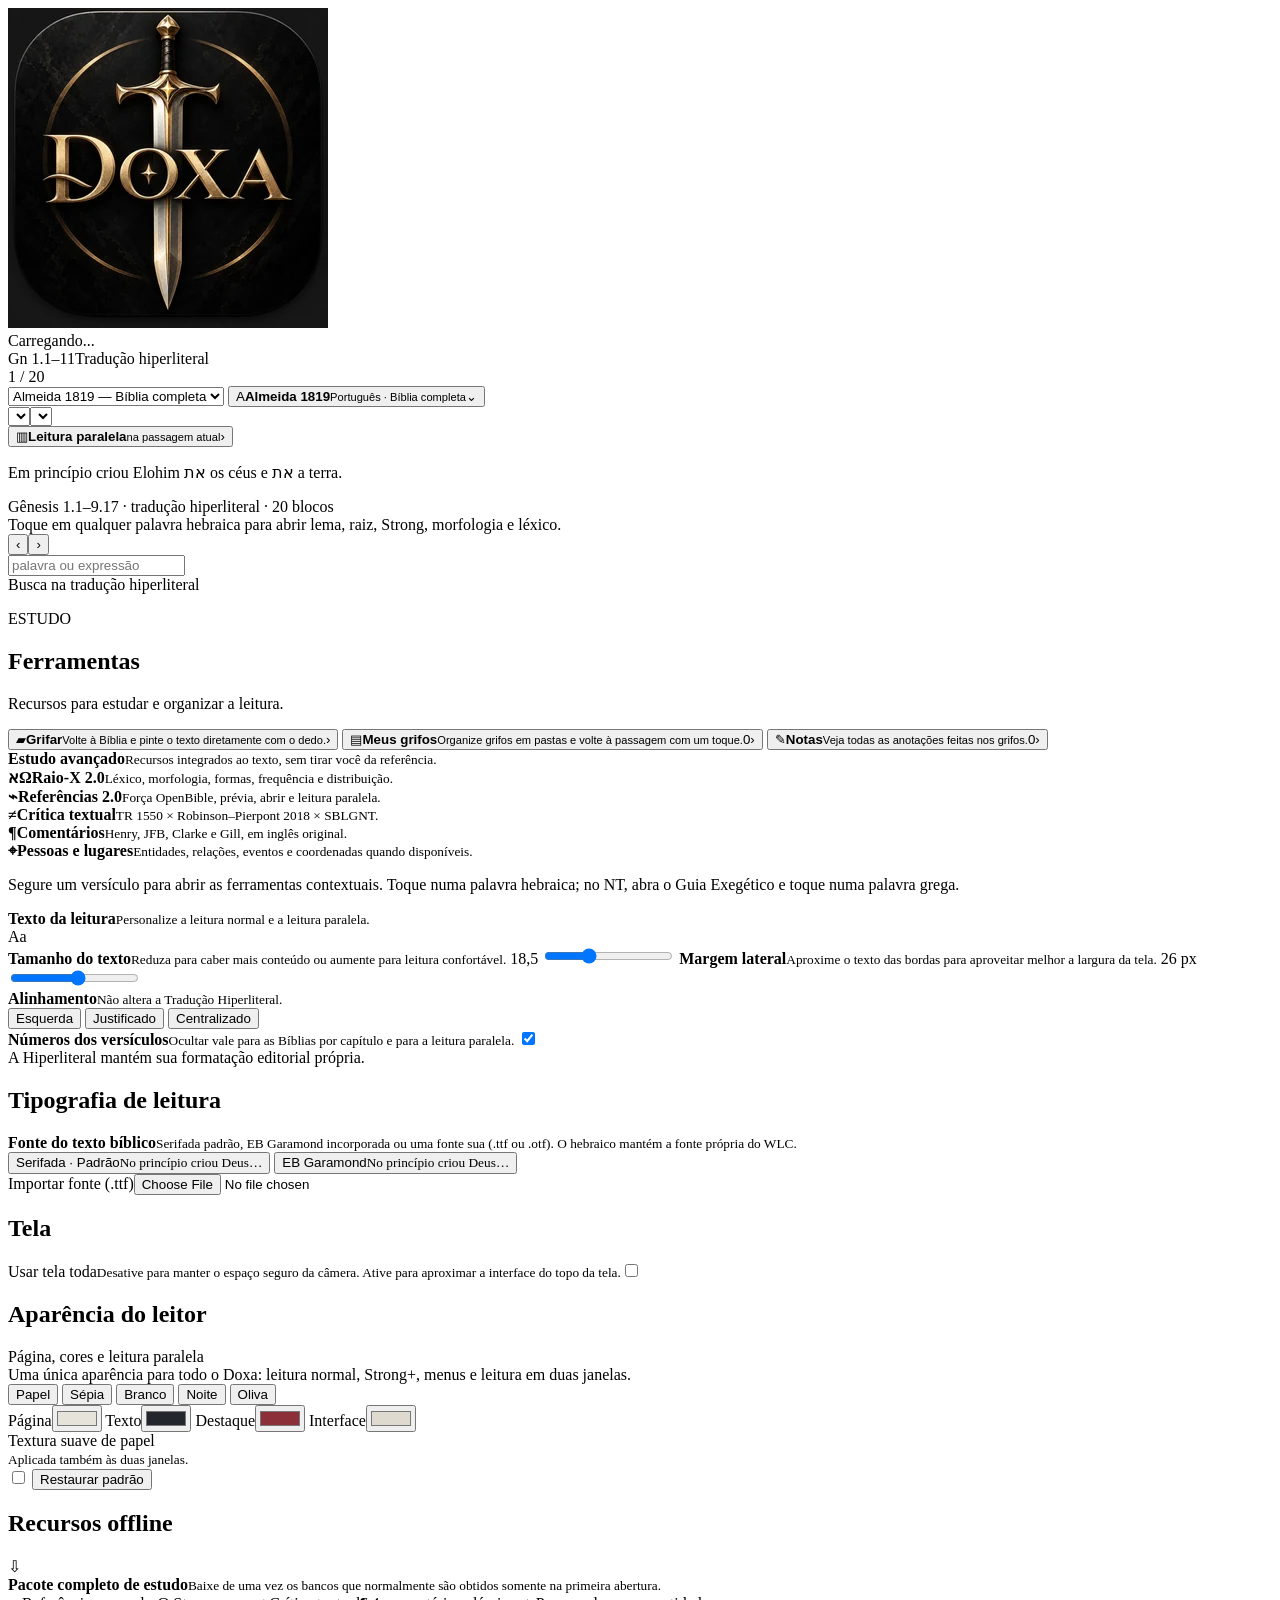
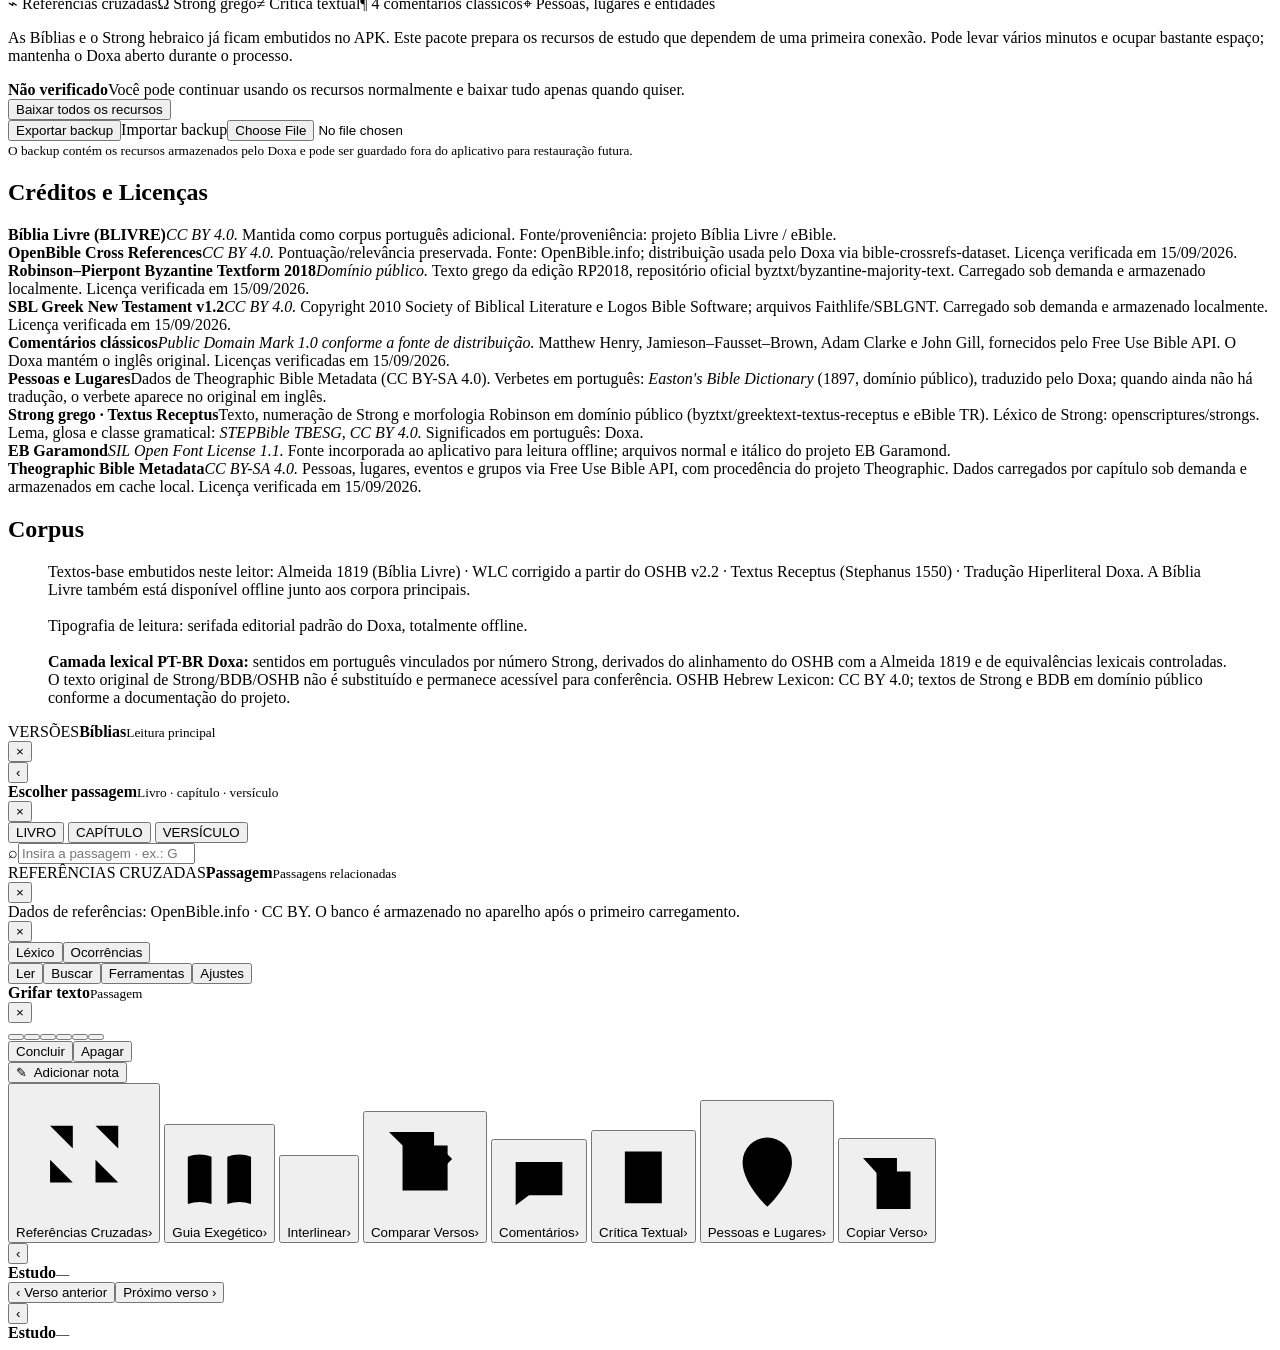
==== app/src/main/assets/index.html @ 8e129123 "Add files via upload" ====
<!DOCTYPE html>
<html lang="pt-BR">
<head>
<meta charset="utf-8">
<meta name="viewport" content="width=device-width, initial-scale=1, viewport-fit=cover">
<title>Doxa — leitor bíblico · V11</title>
<link rel="stylesheet" href="css/00.css">

<link rel="stylesheet" id="doxa-unified-ui" href="css/01.css">

<link rel="stylesheet" id="doxa-v5-navigation-ui" href="css/02.css">


<link rel="stylesheet" id="doxa-v6-flow-ui" href="css/03.css">


<link rel="stylesheet" id="doxa-v7-immersive-ui" href="css/04.css">


<link rel="stylesheet" id="doxa-v10-open-bibles-css" href="css/05.css">


<link rel="stylesheet" id="doxa-v11-corpus-ui" href="css/06.css">


<link rel="stylesheet" id="doxa-v12-picker-fix" href="css/07.css">


<link rel="stylesheet" id="doxa-v13-picker-stability" href="css/08.css">


<link rel="stylesheet" id="doxa-v14-strong-pt-css" href="css/09.css">


<link rel="stylesheet" id="doxa-v21-global-bible-switch-css" href="css/10.css">

<link rel="stylesheet" id="doxa-v22-swipe-hud-stability" href="css/11.css">

<link rel="stylesheet" id="doxa-v23-offline-css" href="css/12.css">

<link rel="stylesheet" id="doxa-v24-boot-splash-css" href="css/13.css">

<link rel="stylesheet" id="doxa-v26-interlinear-css" href="css/14.css">

<link rel="stylesheet" id="doxa-v30-shell-css" href="css/21.css">
<link rel="stylesheet" id="doxa-v31-tools-css" href="css/22.css">
<link rel="stylesheet" id="doxa-v31-home-css" href="css/23.css">
<link rel="stylesheet" id="doxa-v312-fixes-css" href="css/24.css">
<link rel="stylesheet" id="doxa-v33-parallel-css" href="css/25.css">
<link rel="stylesheet" id="doxa-v34-notes-css" href="css/26.css">
<link rel="stylesheet" id="doxa-v35-bread-css" href="css/27.css">
<link rel="stylesheet" id="doxa-v36-share-css" href="css/28.css">
<link rel="stylesheet" id="doxa-v38-guide-css" href="css/30.css">

</head>
<body>
<div id="doxaBootSplash" role="status" aria-live="polite" aria-label="Carregando Doxa">
  <div class="doxa-boot-inner">
    <img class="doxa-boot-icon" alt="Doxa" src="[data-uri]">
    <div class="doxa-boot-status"><span class="doxa-boot-spinner" aria-hidden="true"></span><span>Carregando...</span></div>
  </div>
</div>
<script id="doxa-v24-boot-early-js" src="js/00.js"></script>

<header><div class="headmain"><span class="ref" id="hdrRef">Gn 1.1–11</span><span class="version-label" id="hdrVersion">Tradução hiperliteral</span></div><span class="page" id="hdrPage">1 / 20</span></header>
<div class="progress" aria-hidden="true"><span id="progressFill"></span></div>
<main>
<section class="panel on" id="p-ler">
  <div class="modebar">
    <select id="versionSelect" aria-label="Versão bíblica"><option value="almeida">Almeida 1819 — Bíblia completa</option><option value="wlc">WLC — Hebraico · Strong+</option><option value="tr">Textus Receptus 1550 — Grego</option><option value="hyper">Tradução hiperliteral</option></select>
    <button class="version-trigger-main" id="versionTrigger" type="button" aria-label="Escolher versão bíblica"><span class="version-trigger-mark" id="versionTriggerMark">A</span><span class="version-trigger-copy"><strong id="versionTriggerTitle">Almeida 1819</strong><small id="versionTriggerSub">Português · Bíblia completa</small></span><span class="version-trigger-chevron" aria-hidden="true">⌄</span></button>
    <div class="navgrid hyper" id="navgrid"><select id="bookSelect" aria-label="Livro"></select><select id="chapterSelect" aria-label="Capítulo"></select></div>
  </div>
  <button class="parallel-float" id="parallelToggle" type="button" aria-pressed="false" aria-label="Abrir leitura paralela"><span class="parallel-float-icon">▥</span><span class="parallel-float-copy"><strong id="parallelToggleText">Leitura paralela</strong><small id="parallelFloatRef">na passagem atual</small></span><span class="parallel-float-arrow" aria-hidden="true">›</span></button>
  <div id="singleReader">
  <div class="opening" id="opening"><p>Em princípio criou Elohim <span class="et">את</span> os céus e <span class="et">את</span> a terra.</p><div class="sub" id="openingSub">Gênesis 1.1–9.17 · tradução hiperliteral · 20 blocos</div></div>
  <div class="text" id="textBody"></div>
  <div class="strong-hint" id="strongHint">Toque em qualquer palavra hebraica para abrir lema, raiz, Strong, morfologia e léxico.</div>
  <button id="copyPassage" type="button" hidden aria-hidden="true" tabindex="-1"></button>
  <div class="pager doxa-chapter-arrows" aria-label="Navegação entre capítulos"><button class="btn" id="prev" type="button" aria-label="Capítulo anterior" title="Capítulo anterior">‹</button><button class="btn" id="next" type="button" aria-label="Próximo capítulo" title="Próximo capítulo">›</button></div>
  </div>

  <div class="parallel-reader" id="parallelReader" hidden>
    <div class="parallel-appbar" role="toolbar" aria-label="Controles da leitura paralela">
      <button class="parallel-appbar-back" id="parallelExit" type="button" aria-label="Voltar à leitura normal" title="Voltar à leitura normal">‹</button>
      <div class="parallel-appbar-title"><strong>Leitura paralela</strong><small id="parallelAppStatus">Sincronizada</small></div>
      <button class="parallel-appbar-layout" id="parallelOrientation" type="button" aria-label="Alternar disposição vertical ou horizontal" title="Disposição">↕</button>
      <button class="parallel-appbar-sync" id="parallelGlobalSync" type="button" aria-label="Ligar ou desligar sincronização" title="Sincronização">↔</button>
    </div>
    <div class="parallel-toolbar parallel-hidden-controls" aria-hidden="true">
      <label><input type="checkbox" id="parallelSync" checked><span>Sincronizar</span></label>
      <span id="parallelStatus">Livro, capítulo e versículo acompanham juntos.</span>
      <button id="parallelSwap" type="button">Trocar</button>
    </div>
    <div class="parallel-grid" id="parallelGrid">
      <section class="parallel-pane" data-side="A">
        <div class="parallel-pane-head">
          <div class="parallel-version-row">
            <select id="pVersionA" aria-label="Versão bíblica do painel superior"></select>
            <button class="parallel-version-trigger" id="pVersionTriggerA" type="button" aria-label="Escolher versão bíblica do painel superior"><span class="parallel-version-mark" id="pVersionMarkA">A</span><span class="parallel-version-name" id="pVersionNameA">Almeida</span><span class="parallel-version-chevron" aria-hidden="true">⌄</span></button>
            <button class="picon parallel-close-clone" type="button" title="Sair da leitura paralela" aria-label="Sair da leitura paralela">×</button>
          </div>
          <div class="parallel-nav" id="pNavA">
            <select id="pBookA" aria-label="Livro do painel superior"></select>
            <select id="pChapterA" aria-label="Capítulo do painel superior"></select>
            <button class="parallel-passage-trigger" id="pPassageA" type="button" aria-label="Escolher livro, capítulo e versículo do painel superior"><span>Gênesis 1</span><span class="parallel-passage-chevron" aria-hidden="true">⌄</span></button>
          </div>
          <span class="parallel-ref" id="pRefA"></span>
          <div class="parallel-pane-actions">
            <button class="picon parallel-sync-clone" type="button" title="Ligar ou desligar sincronização" aria-label="Ligar ou desligar sincronização"></button>
            <button class="picon" id="pPrevA" type="button" title="Capítulo anterior" aria-label="Capítulo anterior">‹</button>
            <button class="picon" id="pNextA" type="button" title="Próximo capítulo" aria-label="Próximo capítulo">›</button>
            <button class="picon parallel-swap-clone" type="button" title="Trocar as duas Bíblias" aria-label="Trocar as duas Bíblias">⇅</button>
          </div>
        </div>
        <div class="parallel-text" id="pTextA" tabindex="0"></div>
      </section>
      <section class="parallel-pane" data-side="B">
        <div class="parallel-pane-head">
          <div class="parallel-version-row">
            <select id="pVersionB" aria-label="Versão bíblica do painel inferior"></select>
            <button class="parallel-version-trigger" id="pVersionTriggerB" type="button" aria-label="Escolher versão bíblica do painel inferior"><span class="parallel-version-mark" id="pVersionMarkB">A</span><span class="parallel-version-name" id="pVersionNameB">Almeida</span><span class="parallel-version-chevron" aria-hidden="true">⌄</span></button>
            <button class="picon parallel-close-clone" type="button" title="Sair da leitura paralela" aria-label="Sair da leitura paralela">×</button>
          </div>
          <div class="parallel-nav" id="pNavB">
            <select id="pBookB" aria-label="Livro do painel inferior"></select>
            <select id="pChapterB" aria-label="Capítulo do painel inferior"></select>
            <button class="parallel-passage-trigger" id="pPassageB" type="button" aria-label="Escolher livro, capítulo e versículo do painel inferior"><span>Gênesis 1</span><span class="parallel-passage-chevron" aria-hidden="true">⌄</span></button>
          </div>
          <span class="parallel-ref" id="pRefB"></span>
          <div class="parallel-pane-actions">
            <button class="picon parallel-sync-clone" type="button" title="Ligar ou desligar sincronização" aria-label="Ligar ou desligar sincronização"></button>
            <button class="picon" id="pPrevB" type="button" title="Capítulo anterior" aria-label="Capítulo anterior">‹</button>
            <button class="picon" id="pNextB" type="button" title="Próximo capítulo" aria-label="Próximo capítulo">›</button>
            <button class="picon parallel-swap-clone" type="button" title="Trocar as duas Bíblias" aria-label="Trocar as duas Bíblias">⇅</button>
          </div>
        </div>
        <div class="parallel-text" id="pTextB" tabindex="0"></div>
      </section>
    </div>
  </div>
</section>
<section class="panel" id="p-buscar">
  <div class="field"><input id="q" type="search" placeholder="palavra ou expressão" autocomplete="off" enterkeyhint="search"></div>
  <div class="search-options"><span id="searchScopeLabel">Busca na tradução hiperliteral</span></div>
  <div class="chips" id="chips"></div><div class="count" id="count"></div><ul class="hitlist" id="hits"></ul><button class="btn search-more" id="searchLoadMore" type="button" hidden>Carregar mais 100</button>
</section>
<section class="panel" id="p-marcar">
  <div class="tools-head"><span class="tools-kicker">ESTUDO</span><h2>Ferramentas</h2><p>Recursos para estudar e organizar a leitura.</p></div>
  <button class="tool-card tool-highlight-start" id="toolsHighlightStart" type="button"><span class="tool-card-icon">▰</span><span class="tool-card-copy"><strong>Grifar</strong><small>Volte à Bíblia e pinte o texto diretamente com o dedo.</small></span><span class="tool-card-arrow">›</span></button>
  <button class="tool-card" id="toolsHighlightsBtn" type="button"><span class="tool-card-icon">▤</span><span class="tool-card-copy"><strong>Meus grifos</strong><small>Organize grifos em pastas e volte à passagem com um toque.</small></span><span class="tool-card-count" id="toolsHighlightsCount">0</span><span class="tool-card-arrow">›</span></button>
  <button class="tool-card" id="toolsNotesBtn" type="button"><span class="tool-card-icon">✎</span><span class="tool-card-copy"><strong>Notas</strong><small>Veja todas as anotações feitas nos grifos.</small></span><span class="tool-card-count" id="toolsNotesCount">0</span><span class="tool-card-arrow">›</span></button>
  <div class="tools-highlights" id="toolsHighlightsView" hidden><div class="tools-library-head"><button id="toolsHighlightsBack" type="button">‹</button><div><strong>Meus grifos</strong><small>Pastas e passagens marcadas</small></div><button class="tools-library-add" id="toolsNewFolder" type="button">＋</button></div><div class="tools-folder-tabs" id="toolsFolderTabs"></div><div class="tools-library-actions"><button id="toolsDeleteFolder" type="button" hidden>Excluir pasta</button></div><div class="tools-highlight-list" id="toolsHighlightList"></div></div>
  <div class="tools-notes" id="toolsNotesView" hidden><div class="tools-notes-head"><button id="toolsNotesBack" type="button">‹</button><div><strong>Notas</strong><small>Suas anotações no texto bíblico</small></div></div><ul class="notes-list" id="toolsNotesList"></ul></div>
  <div class="v20-tools-pack"><div class="v20-tools-title"><strong>Estudo avançado</strong><small>Recursos integrados ao texto, sem tirar você da referência.</small></div><div class="v20-tools-grid"><div><b>אΩ</b><strong>Raio-X 2.0</strong><small>Léxico, morfologia, formas, frequência e distribuição.</small></div><div><b>⌁</b><strong>Referências 2.0</strong><small>Força OpenBible, prévia, abrir e leitura paralela.</small></div><div><b>≠</b><strong>Crítica textual</strong><small>TR 1550 × Robinson–Pierpont 2018 × SBLGNT.</small></div><div><b>¶</b><strong>Comentários</strong><small>Henry, JFB, Clarke e Gill, em inglês original.</small></div><div><b>⌖</b><strong>Pessoas e lugares</strong><small>Entidades, relações, eventos e coordenadas quando disponíveis.</small></div></div><p>Segure um versículo para abrir as ferramentas contextuais. Toque numa palavra hebraica; no NT, abra o Guia Exegético e toque numa palavra grega.</p></div>
  <div hidden aria-hidden="true"><div id="noteRef"></div><div id="tags"></div><textarea id="note"></textarea><div id="saved"></div><ul id="marked"></ul></div>
</section>
<section class="panel" id="p-ajustes">
  <span id="rowSup" hidden></span><span id="rowRub" hidden></span><input type="checkbox" id="swSup" hidden checked><input type="checkbox" id="swRub" hidden checked>
  <div class="reader-text-settings" id="readerTextSettings">
    <div class="reader-text-settings-head">
      <div><strong>Texto da leitura</strong><small>Personalize a leitura normal e a leitura paralela.</small></div>
      <span class="reader-text-settings-mark">Aa</span>
    </div>

    <label class="reader-range-row">
      <span><strong>Tamanho do texto</strong><small>Reduza para caber mais conteúdo ou aumente para leitura confortável.</small></span>
      <output id="swSizeValue">18,5</output>
      <input type="range" id="swSize" min="14" max="28" step="0.5" value="18.5">
    </label>

    <label class="reader-range-row">
      <span><strong>Margem lateral</strong><small>Aproxime o texto das bordas para aproveitar melhor a largura da tela.</small></span>
      <output id="swTextMarginValue">26 px</output>
      <input type="range" id="swTextMargin" min="8" max="42" step="2" value="26">
    </label>

    <div class="reader-align-setting">
      <span class="reader-setting-copy"><strong>Alinhamento</strong><small>Não altera a Tradução Hiperliteral.</small></span>
      <div class="reader-align-choices" id="readerAlignChoices">
        <button type="button" data-reader-align="left">Esquerda</button>
        <button type="button" data-reader-align="justify" class="on">Justificado</button>
        <button type="button" data-reader-align="center">Centralizado</button>
      </div>
    </div>

    <label class="reader-toggle-row">
      <span><strong>Números dos versículos</strong><small>Ocultar vale para as Bíblias por capítulo e para a leitura paralela.</small></span>
      <input type="checkbox" id="swVerseNumbers" checked>
    </label>
    <div class="reader-text-hint" id="readerTextHint">A Hiperliteral mantém sua formatação editorial própria.</div>
  </div>

  <h2>Tipografia de leitura</h2>
  <div class="font-style-card" id="doxaFontCard">
    <div class="font-style-copy"><strong>Fonte do texto bíblico</strong><small>Serifada padrão, EB Garamond incorporada ou uma fonte sua (.ttf ou .otf). O hebraico mantém a fonte própria do WLC.</small></div>
    <div class="font-style-grid" id="readerFontChoices">
      <button type="button" class="font-style-option doxa-font-option" data-doxa-font="editorial"><span class="font-style-name">Serifada · Padrão</span><span class="font-style-preview" style="font-family:Georgia,'Times New Roman',serif">No princípio criou Deus…</span></button>
      <button type="button" class="font-style-option doxa-font-option" data-doxa-font="garamond"><span class="font-style-name">EB Garamond</span><span class="font-style-preview" style="font-family:'EB Garamond',Georgia,serif">No princípio criou Deus…</span></button>
      <button type="button" class="font-style-option doxa-font-option" data-doxa-font="custom" id="doxaFontCustomOption" hidden><span class="font-style-name" id="doxaFontCustomName">Minha fonte</span><span class="font-style-preview" style="font-family:'Doxa Custom',Georgia,serif">No princípio criou Deus…</span></button>
    </div>
    <div class="doxa-font-actions">
      <label class="btn filebtn">Importar fonte (.ttf)<input id="doxaFontImport" type="file" accept=".ttf,.otf,font/ttf,font/otf"></label>
      <button type="button" class="btn" id="doxaFontRemove" hidden>Remover fonte importada</button>
    </div>
    <div class="doxa-font-status" id="doxaFontStatus" aria-live="polite"></div>
  </div>

  <h2>Tela</h2>
  <label class="switchrow doxa-screen-mode-row"><span>Usar tela toda<small>Desative para manter o espaço seguro da câmera. Ative para aproximar a interface do topo da tela.</small></span><input type="checkbox" id="swFullScreenContent"></label>

  <h2>Aparência do leitor</h2>
  <div class="appearance-card" id="normalAppearanceCard">
    <div class="appearance-title">Página, cores e leitura paralela</div>
    <div class="appearance-sub">Uma única aparência para todo o Doxa: leitura normal, Strong+, menus e leitura em duas janelas.</div>
    <div class="theme-presets">
      <button class="theme-preset" type="button" data-theme-target="normal" data-theme-preset="paper">Papel</button>
      <button class="theme-preset" type="button" data-theme-target="normal" data-theme-preset="sepia">Sépia</button>
      <button class="theme-preset" type="button" data-theme-target="normal" data-theme-preset="white">Branco</button>
      <button class="theme-preset" type="button" data-theme-target="normal" data-theme-preset="night">Noite</button>
      <button class="theme-preset" type="button" data-theme-target="normal" data-theme-preset="olive">Oliva</button>
    </div>
    <div class="color-grid">
      <label class="color-control"><span>Página</span><input type="color" id="normalPageColor" value="#E6E3DA"></label>
      <label class="color-control"><span>Texto</span><input type="color" id="normalTextColor" value="#23262C"></label>
      <label class="color-control"><span>Destaque</span><input type="color" id="normalAccentColor" value="#8C2F39"></label>
      <label class="color-control"><span>Interface</span><input type="color" id="normalChromeColor" value="#DEDAD0"></label>
    </div>
    <label class="appearance-toggle"><span>Textura suave de papel <small style="display:block;color:var(--ink-faint);margin-top:2px">Aplicada também às duas janelas.</small></span><input type="checkbox" id="normalTexture"></label>
    <button class="btn appearance-reset" id="normalAppearanceReset" type="button">Restaurar padrão</button>
  </div>

  <div hidden aria-hidden="true"><button id="exportMarks" type="button"></button><input id="importMarks" type="file"><button id="clearMarks" type="button"></button><div id="storageNote"></div></div>

  <h2>Recursos offline</h2>
  <div class="offline-pack-card" id="offlinePackCard">
    <div class="offline-pack-head"><span class="offline-pack-icon">⇩</span><div><strong>Pacote completo de estudo</strong><small>Baixe de uma vez os bancos que normalmente são obtidos somente na primeira abertura.</small></div></div>
    <div class="offline-pack-list"><span>⌁ Referências cruzadas</span><span>Ω Strong grego</span><span>≠ Crítica textual</span><span>¶ 4 comentários clássicos</span><span>⌖ Pessoas, lugares e entidades</span></div>
    <p class="offline-pack-note">As Bíblias e o Strong hebraico já ficam embutidos no APK. Este pacote prepara os recursos de estudo que dependem de uma primeira conexão. Pode levar vários minutos e ocupar bastante espaço; mantenha o Doxa aberto durante o processo.</p>
    <div class="offline-progress" id="offlineProgress"><i id="offlineProgressBar"></i></div>
    <div class="offline-status" id="offlineStatus"><strong>Não verificado</strong><span>Você pode continuar usando os recursos normalmente e baixar tudo apenas quando quiser.</span></div>
    <div class="offline-storage" id="offlineStorage"></div>
    <div class="offline-actions"><button class="btn offline-primary" id="offlineDownloadAll" type="button">Baixar todos os recursos</button><button class="btn" id="offlineCancel" type="button" hidden>Cancelar</button></div>
    <div class="offline-backup-actions"><button class="btn" id="offlineExport" type="button">Exportar backup</button><label class="btn filebtn">Importar backup<input id="offlineImport" type="file" accept=".gz,.ndjson,.json,application/gzip,application/json"></label></div>
    <small class="offline-backup-help">O backup contém os recursos armazenados pelo Doxa e pode ser guardado fora do aplicativo para restauração futura.</small>
  </div>

  <h2>Créditos e Licenças</h2>
  <div class="license-list" id="openBibleCredits">
    <div class="license-item"><strong>Bíblia Livre (BLIVRE)</strong><span><em>CC BY 4.0.</em> Mantida como corpus português adicional. Fonte/proveniência: projeto Bíblia Livre / eBible.</span></div>
    <div class="license-item"><strong>OpenBible Cross References</strong><span><em>CC BY 4.0.</em> Pontuação/relevância preservada. Fonte: OpenBible.info; distribuição usada pelo Doxa via bible-crossrefs-dataset. Licença verificada em 15/09/2026.</span></div>
    <div class="license-item"><strong>Robinson–Pierpont Byzantine Textform 2018</strong><span><em>Domínio público.</em> Texto grego da edição RP2018, repositório oficial byztxt/byzantine-majority-text. Carregado sob demanda e armazenado localmente. Licença verificada em 15/09/2026.</span></div>
    <div class="license-item"><strong>SBL Greek New Testament v1.2</strong><span><em>CC BY 4.0.</em> Copyright 2010 Society of Biblical Literature e Logos Bible Software; arquivos Faithlife/SBLGNT. Carregado sob demanda e armazenado localmente. Licença verificada em 15/09/2026.</span></div>
    <div class="license-item"><strong>Comentários clássicos</strong><span><em>Public Domain Mark 1.0 conforme a fonte de distribuição.</em> Matthew Henry, Jamieson–Fausset–Brown, Adam Clarke e John Gill, fornecidos pelo Free Use Bible API. O Doxa mantém o inglês original. Licenças verificadas em 15/09/2026.</span></div>
    <div class="license-item"><strong>Pessoas e Lugares</strong><span>Dados de Theographic Bible Metadata (CC BY-SA 4.0). Verbetes em português: <em>Easton's Bible Dictionary</em> (1897, domínio público), traduzido pelo Doxa; quando ainda não há tradução, o verbete aparece no original em inglês.</span></div>
    <div class="license-item"><strong>Strong grego · Textus Receptus</strong><span>Texto, numeração de Strong e morfologia Robinson em domínio público (byztxt/greektext-textus-receptus e eBible TR). Léxico de Strong: openscriptures/strongs. Lema, glosa e classe gramatical: <em>STEPBible TBESG, CC BY 4.0.</em> Significados em português: Doxa.</span></div>
    <div class="license-item"><strong>EB Garamond</strong><span><em>SIL Open Font License 1.1.</em> Fonte incorporada ao aplicativo para leitura offline; arquivos normal e itálico do projeto EB Garamond.</span></div>
    <div class="license-item"><strong>Theographic Bible Metadata</strong><span><em>CC BY-SA 4.0.</em> Pessoas, lugares, eventos e grupos via Free Use Bible API, com procedência do projeto Theographic. Dados carregados por capítulo sob demanda e armazenados em cache local. Licença verificada em 15/09/2026.</span></div>
  </div>
  <h2>Corpus</h2><blockquote class="corpus-quote"><div class="empty" id="stats"></div><div class="sourcecard">Textos-base embutidos neste leitor: Almeida 1819 (Bíblia Livre) · WLC corrigido a partir do OSHB v2.2 · Textus Receptus (Stephanus 1550) · Tradução Hiperliteral Doxa. A Bíblia Livre também está disponível offline junto aos corpora principais.<br><br>Tipografia de leitura: serifada editorial padrão do Doxa, totalmente offline.<br><br><b>Camada lexical PT-BR Doxa:</b> sentidos em português vinculados por número Strong, derivados do alinhamento do OSHB com a Almeida 1819 e de equivalências lexicais controladas. O texto original de Strong/BDB/OSHB não é substituído e permanece acessível para conferência. OSHB Hebrew Lexicon: CC BY 4.0; textos de Strong e BDB em domínio público conforme a documentação do projeto.</div></blockquote>
</section>
</main>


<div class="version-picker-backdrop" id="versionPickerBackdrop"></div>
<aside class="version-picker" id="versionPicker" aria-hidden="true" aria-label="Escolher versão bíblica">
  <div class="version-picker-grab"></div>
  <div class="version-picker-head"><div><span>VERSÕES</span><strong>Bíblias</strong><small id="versionPickerContext">Leitura principal</small></div><button id="versionPickerClose" type="button" aria-label="Fechar">×</button></div>
  <div class="version-picker-list" id="versionPickerList"></div>
</aside>

<div class="premium-picker-backdrop" id="premiumPickerBackdrop"></div>
<aside class="premium-picker passage-picker-v4" id="premiumPicker" aria-hidden="true" aria-label="Escolher passagem">
  <div class="picker-grab"></div>
  <div class="picker-v4-top">
    <button class="picker-back" id="pickerBack" type="button" aria-label="Voltar">‹</button>
    <div class="picker-v4-heading"><strong id="pickerTitle">Escolher passagem</strong><small id="pickerSubtitle">Livro · capítulo · versículo</small></div>
    <button class="picker-close" id="pickerClose" type="button" aria-label="Fechar">×</button>
  </div>
  <div class="picker-v4-tabs" role="tablist" aria-label="Etapa da seleção">
    <button type="button" data-picker-stage="book" class="on">LIVRO</button>
    <button type="button" data-picker-stage="chapter">CAPÍTULO</button>
    <button type="button" data-picker-stage="verse">VERSÍCULO</button>
  </div>
  <div class="picker-v4-search"><span class="picker-search-icon" aria-hidden="true">⌕</span><input id="pickerSearch" type="search" autocomplete="off" spellcheck="false" placeholder="Insira a passagem · ex.: Gn 1:1"></div>
  <div class="picker-body" id="pickerBody"></div>
  <div class="picker-v4-action" id="pickerAction" hidden>
    <button id="pickerGo" type="button">
      <span id="pickerGoLabel">Ir para a passagem</span>
      <span class="picker-go-arrow">→</span>
    </button>
  </div>
</aside>

<div class="xref-backdrop" id="xrefBackdrop"></div>
<aside class="xref-sheet" id="xrefSheet" aria-hidden="true" aria-label="Referências cruzadas">
  <div class="xref-grab"></div>
  <div class="xref-head">
    <div><span class="xref-kicker">REFERÊNCIAS CRUZADAS</span><strong id="xrefTitle">Passagem</strong><small id="xrefSubtitle">Passagens relacionadas</small></div>
    <button class="xref-close" id="xrefClose" type="button" aria-label="Fechar">×</button>
  </div>
  <div class="xref-body" id="xrefBody"></div>
  <div class="xref-credit">Dados de referências: OpenBible.info · CC BY. O banco é armazenado no aparelho após o primeiro carregamento.</div>
</aside>

<div class="strong-backdrop" id="strongBackdrop"></div>
<aside class="strong-sheet" id="strongSheet" aria-hidden="true" aria-label="Strong e análise lexical">
  <div class="strong-grab"></div>
  <div class="strong-head"><div class="strong-wordbox"><div class="strong-form" id="strongForm"></div><div class="strong-xlit" id="strongXlit"></div></div><button class="strong-close" id="strongClose" type="button" aria-label="Fechar">×</button></div>
  <div class="strong-tabs"><button class="strong-tab on" data-stab="lex" type="button">Léxico</button><button class="strong-tab" data-stab="occ" type="button">Ocorrências</button></div>
  <div class="strong-scroll">
    <section class="strong-pane on" id="strongLex"></section>
    <section class="strong-pane" id="strongOcc"></section>
  </div>
</aside>

<nav class="bar" role="tablist"><button class="tab" role="tab" aria-selected="true" data-p="ler">Ler</button><button class="tab" role="tab" aria-selected="false" data-p="buscar">Buscar</button><button class="tab" role="tab" aria-selected="false" data-p="marcar">Ferramentas</button><button class="tab" role="tab" aria-selected="false" data-p="ajustes">Ajustes</button></nav>
<script src="data/strong-pt.js"></script>
<script id="doxa-v14-strong-pt-layer" src="js/01.js"></script>
<script src="data/hyper_blocks.js"></script>
<script src="data/almeida.js"></script>
<script src="data/wlc.js"></script>
<script src="data/tr.js"></script>
<script src="data/oshb_strong.js"></script>
<script src="js/02.js"></script>

<script src="js/03.js"></script>


<script id="doxa-v6-flow-behavior" src="js/04.js"></script>


<script id="doxa-v7-immersive-behavior" src="js/05.js"></script>


<link rel="stylesheet" id="doxa-v9-tools-highlights" href="css/15.css">

<div class="hl-backdrop" id="hlBackdrop"></div>
<aside class="hl-sheet" id="hlSheet" aria-hidden="true" aria-label="Grifo">
  <div class="hl-grab"></div>
  <div class="hl-sheet-head"><div><strong>Grifar texto</strong><small id="hlSheetRef">Passagem</small></div><button class="hl-sheet-close" id="hlSheetClose" type="button" aria-label="Fechar">×</button></div>
  <div class="hl-colors" id="hlColors"><button class="hl-color" data-color="yellow" aria-label="Amarelo"></button><button class="hl-color" data-color="blue" aria-label="Azul"></button><button class="hl-color" data-color="red" aria-label="Vermelho"></button><button class="hl-color" data-color="purple" aria-label="Roxo"></button><button class="hl-color" data-color="green" aria-label="Verde"></button><button class="hl-color" data-color="black" aria-label="Preto"></button></div>
  <div class="hl-primary-actions"><button class="hl-complete" id="hlComplete" type="button">Concluir</button><button class="hl-delete" id="hlRemove" type="button">Apagar</button></div>
  <div class="hl-actions"><button class="hl-note-btn" id="hlNoteBtn" type="button">✎ &nbsp;Adicionar nota</button></div>
  <div class="hl-note-editor" id="hlNoteEditor" hidden><textarea id="hlNoteText" placeholder="Escreva sua anotação…"></textarea><button class="hl-note-save" id="hlNoteSave" type="button">Salvar nota</button></div>
</aside>
<div class="hl-mode-bar" id="hlModeBar" hidden><span class="hl-mode-icon">▰</span><span><strong>Modo Grifar</strong><small>Passe o dedo sobre o texto</small></span><button id="hlModeExit" type="button">Concluir</button></div>

<script id="doxa-v9-highlights-tools" src="js/06.js"></script>


<script id="doxa-v91-parallel-button-fix" src="js/07.js"></script>


<script id="doxa-v101-version-picker-hud-fix" src="js/08.js"></script>

<link rel="stylesheet" id="doxa-v12-study-css" href="css/16.css">
<div class="verse-actions" id="verseActions" aria-hidden="true">
  <button type="button" data-va="xref"><span class="va-icon"><svg viewBox="0 0 24 24"><path d="M6 7h4v4"/><path d="M18 17h-4v-4"/><path d="M10 11 6 7"/><path d="M14 13l4 4"/><path d="M14 7h4v4"/><path d="M10 17H6v-4"/><path d="M14 11l4-4"/><path d="M10 13l-4 4"/></svg></span><span class="va-label">Referências Cruzadas</span><span class="va-chevron">›</span></button>
  <button type="button" data-va="exegete"><span class="va-icon"><svg viewBox="0 0 24 24"><path d="M4 7.5c2-.7 3.9-.7 6 0v12c-2.1-.7-4-.7-6 0z"/><path d="M20 7.5c-2-.7-3.9-.7-6 0v12c2.1-.7 4-.7 6 0z"/><path d="M10 8.5h4"/><path d="M12 6v5"/></svg></span><span class="va-label">Guia Exegético</span><span class="va-chevron">›</span></button>
  <button type="button" data-va="interlinear"><span class="va-icon"><svg viewBox="0 0 24 24"><path d="M5 6.5h14"/><path d="M5 12h14"/><path d="M5 17.5h14"/><path d="M8 9.2h8"/><path d="M8 14.8h8"/></svg></span><span class="va-label">Interlinear</span><span class="va-chevron">›</span></button>
  <button type="button" data-va="compare"><span class="va-icon"><svg viewBox="0 0 24 24"><path d="M7 7h10v10H7z"/><path d="M4 4h10v10"/><path d="M14 10h4"/><path d="M16 8l2 2-2 2"/></svg></span><span class="va-label">Comparar Versos</span><span class="va-chevron">›</span></button>
  <button type="button" data-va="comments"><span class="va-icon"><svg viewBox="0 0 24 24"><path d="M5 6h14v10H9l-4 3z"/><path d="M8 10h8"/><path d="M8 13h5"/></svg></span><span class="va-label">Comentários</span><span class="va-chevron">›</span></button>
  <button type="button" data-va="crit"><span class="va-icon"><svg viewBox="0 0 24 24"><path d="M7 5h10v14H7z"/><path d="M9.5 9h5"/><path d="M9.5 12h5"/><path d="M9.5 15h3"/><path d="M16.5 15l2 2"/><path d="M18.5 15l-2 2"/></svg></span><span class="va-label">Crítica Textual</span><span class="va-chevron">›</span></button>
  <button type="button" data-va="entities"><span class="va-icon"><svg viewBox="0 0 24 24"><path d="M12 21s-5-4.6-5-9a5 5 0 1 1 10 0c0 4.4-5 9-5 9z"/><circle cx="12" cy="11" r="1.8"/></svg></span><span class="va-label">Pessoas e Lugares</span><span class="va-chevron">›</span></button>
  <button type="button" data-va="copy"><span class="va-icon"><svg viewBox="0 0 24 24"><path d="M9 9h10v11H9z"/><path d="M5 5h10v11"/></svg></span><span class="va-label">Copiar Verso</span><span class="va-chevron">›</span></button>
</div>
<section class="study-screen" id="studyScreen" aria-hidden="true"><div class="study-head"><button id="studyBack" type="button" aria-label="Voltar">‹</button><div class="study-head-copy"><strong id="studyTitle">Estudo</strong><small id="studyRef">—</small></div><span></span></div><div class="study-scroll" id="studyBody"></div><div class="study-bottom" id="studyBottom"><button id="studyPrev" type="button">‹ Verso anterior</button><button id="studyNext" type="button">Próximo verso ›</button></div></section>
<script id="doxa-v12-study-js" src="js/09.js"></script>


<script id="doxa-v13-corpus-cleanup" src="js/10.js"></script>


<link rel="stylesheet" id="doxa-v15-pager-fix-css" href="css/17.css">
<script id="doxa-v15-pager-fix-js" src="js/11.js"></script>



<!-- Doxa V17 · 10 Bíblias locais fornecidas pelo usuário -->
<link rel="stylesheet" id="doxa-v17-bibles-css" href="css/18.css">
<script id="doxa-v17-local-bibles" src="js/12.js"></script>
<link rel="stylesheet" id="doxa-v18-hyper-continuous-css" href="css/19.css">
<script id="doxa-v18-hyper-continuous-js" src="js/13.js"></script>


<link rel="stylesheet" id="doxa-v20-advanced-css" href="css/20.css">
<section class="v20-adv" id="v20Advanced" aria-hidden="true">
  <div class="v20-adv-head"><button id="v20AdvBack" type="button" aria-label="Voltar">‹</button><div class="v20-adv-title"><strong id="v20AdvTitle">Estudo</strong><small id="v20AdvRef">—</small></div><span></span></div>
  <div class="v20-adv-scroll" id="v20AdvBody"></div>
</section>
<script id="doxa-v20-advanced-js" src="js/14.js"></script>


<script id="doxa-v21-global-bible-switch-js" src="js/15.js"></script>

<script id="doxa-v23-offline-js" src="js/16.js"></script>


<script id="doxa-v24-boot-finish-js" src="js/17.js"></script>


<!-- 18 shell, 20 ferramentas, 21 Home e 22 fontes: carregados em ordem pelo js/00.js (19, textura antiga, aposentado) -->

<!-- Doxa V29 · Interlinear morfológico de Gênesis 1–50 + Êxodo 1–40 -->
</body></html>
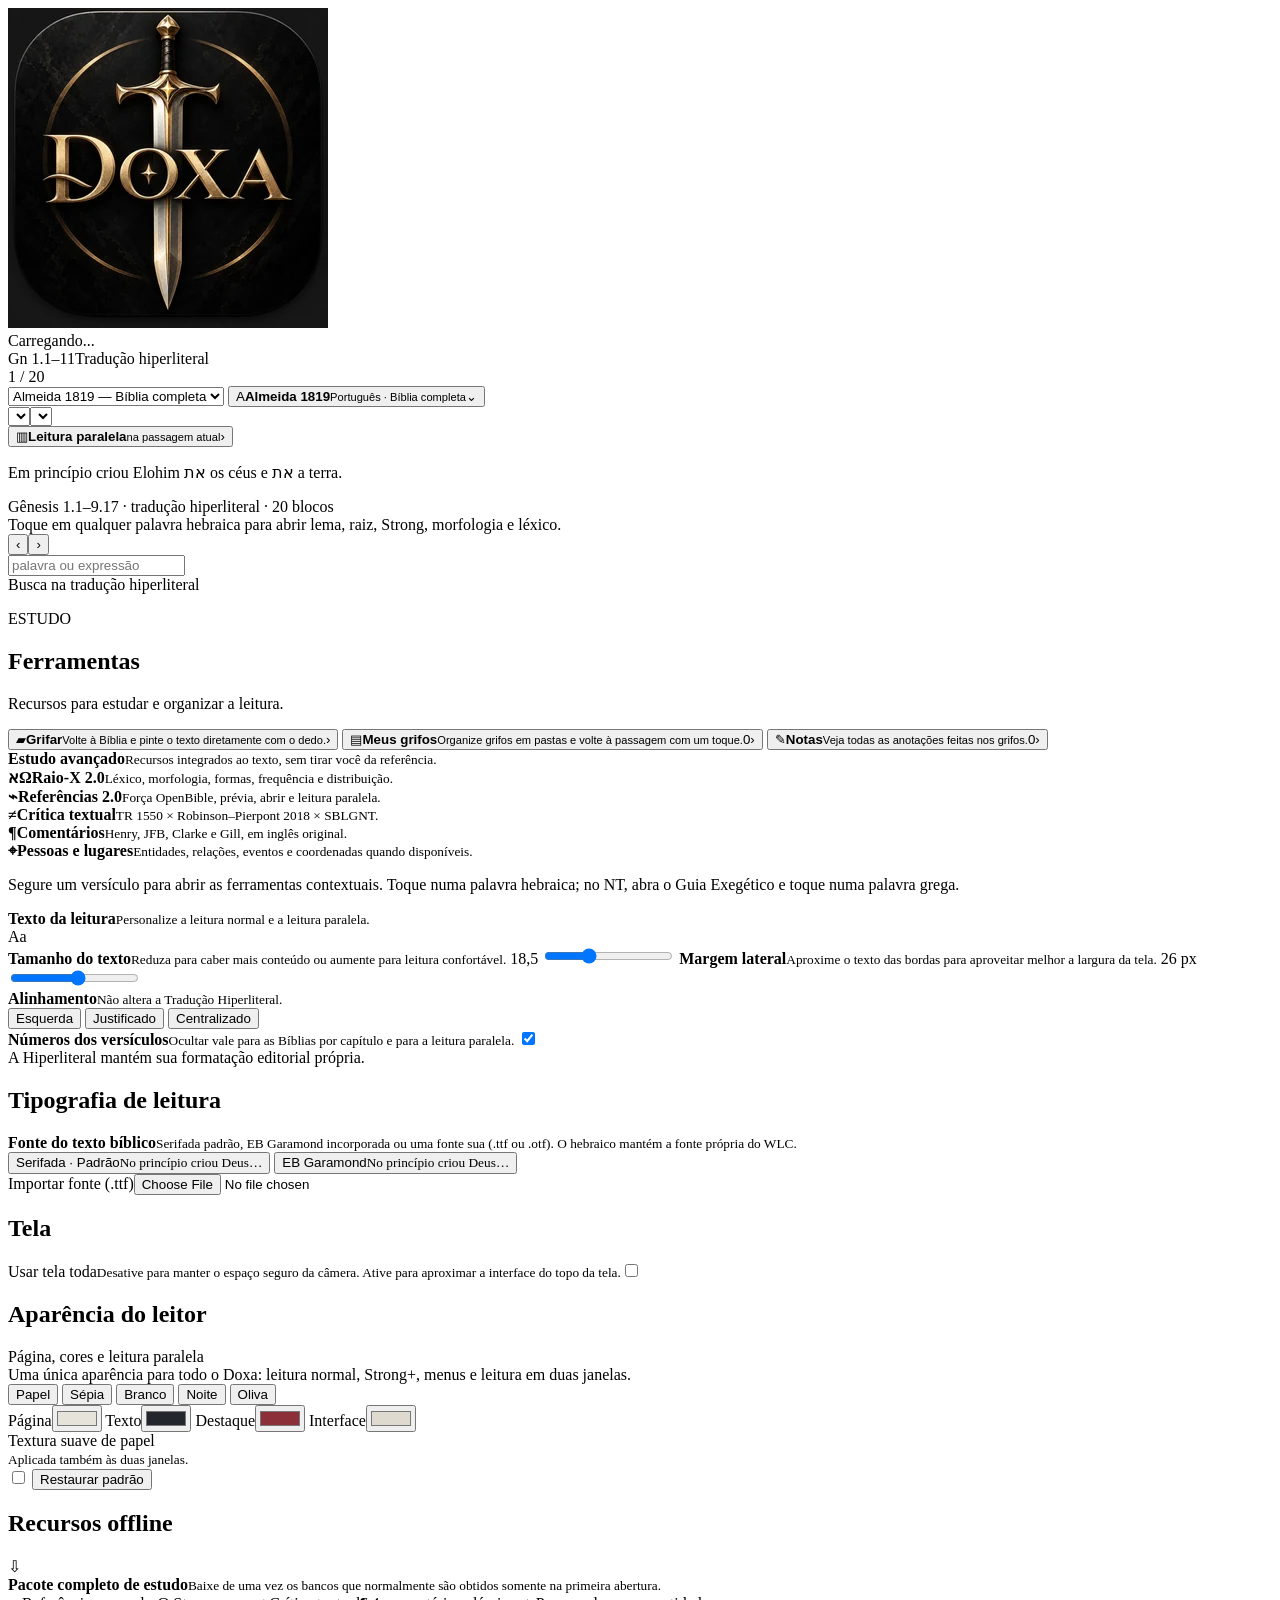
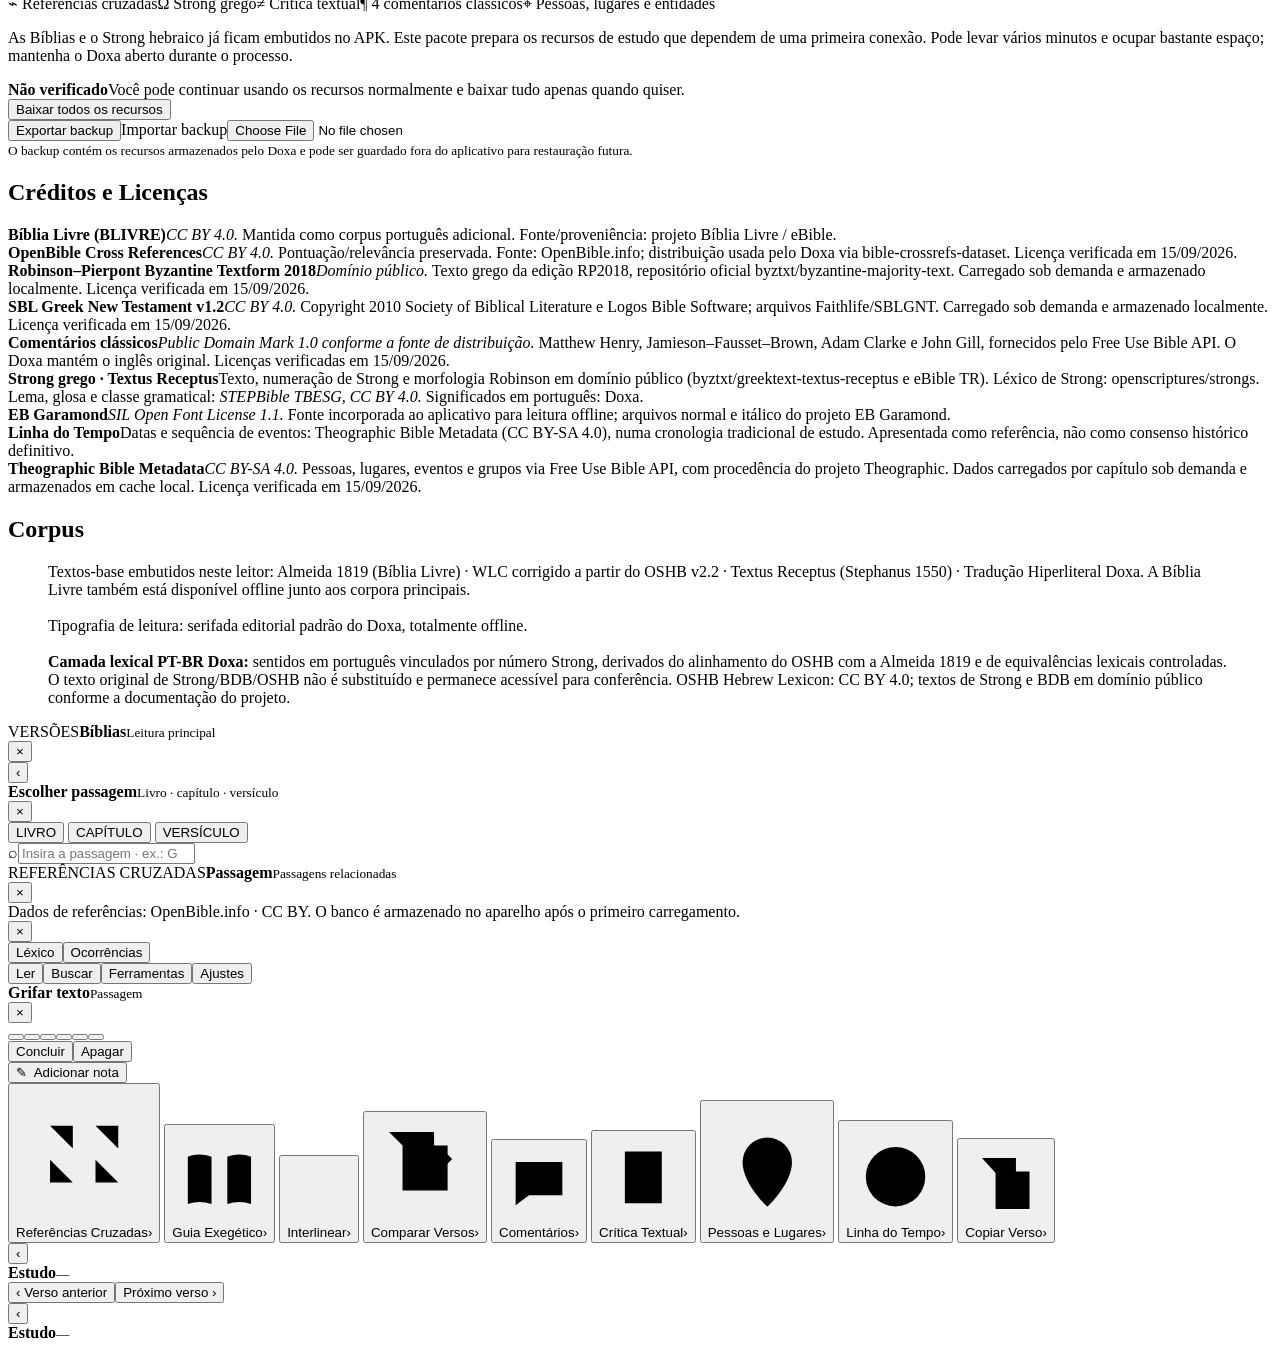
==== commit b008f8eb: "Add files via upload" ====
--- a/app/src/main/assets/index.html
+++ b/app/src/main/assets/index.html
@@ -51,6 +51,7 @@
 <link rel="stylesheet" id="doxa-v35-bread-css" href="css/27.css">
 <link rel="stylesheet" id="doxa-v36-share-css" href="css/28.css">
 <link rel="stylesheet" id="doxa-v38-guide-css" href="css/30.css">
+<link rel="stylesheet" id="doxa-v42-entities-css" href="css/32.css">
 
 </head>
 <body>
@@ -252,9 +253,9 @@
     <div class="license-item"><strong>Robinson–Pierpont Byzantine Textform 2018</strong><span><em>Domínio público.</em> Texto grego da edição RP2018, repositório oficial byztxt/byzantine-majority-text. Carregado sob demanda e armazenado localmente. Licença verificada em 15/09/2026.</span></div>
     <div class="license-item"><strong>SBL Greek New Testament v1.2</strong><span><em>CC BY 4.0.</em> Copyright 2010 Society of Biblical Literature e Logos Bible Software; arquivos Faithlife/SBLGNT. Carregado sob demanda e armazenado localmente. Licença verificada em 15/09/2026.</span></div>
     <div class="license-item"><strong>Comentários clássicos</strong><span><em>Public Domain Mark 1.0 conforme a fonte de distribuição.</em> Matthew Henry, Jamieson–Fausset–Brown, Adam Clarke e John Gill, fornecidos pelo Free Use Bible API. O Doxa mantém o inglês original. Licenças verificadas em 15/09/2026.</span></div>
-    <div class="license-item"><strong>Pessoas e Lugares</strong><span>Dados de Theographic Bible Metadata (CC BY-SA 4.0). Verbetes em português: <em>Easton's Bible Dictionary</em> (1897, domínio público), traduzido pelo Doxa; quando ainda não há tradução, o verbete aparece no original em inglês.</span></div>
     <div class="license-item"><strong>Strong grego · Textus Receptus</strong><span>Texto, numeração de Strong e morfologia Robinson em domínio público (byztxt/greektext-textus-receptus e eBible TR). Léxico de Strong: openscriptures/strongs. Lema, glosa e classe gramatical: <em>STEPBible TBESG, CC BY 4.0.</em> Significados em português: Doxa.</span></div>
     <div class="license-item"><strong>EB Garamond</strong><span><em>SIL Open Font License 1.1.</em> Fonte incorporada ao aplicativo para leitura offline; arquivos normal e itálico do projeto EB Garamond.</span></div>
+    <div class="license-item"><strong>Linha do Tempo</strong><span>Datas e sequência de eventos: Theographic Bible Metadata (CC BY-SA 4.0), numa cronologia tradicional de estudo. Apresentada como referência, não como consenso histórico definitivo.</span></div>
     <div class="license-item"><strong>Theographic Bible Metadata</strong><span><em>CC BY-SA 4.0.</em> Pessoas, lugares, eventos e grupos via Free Use Bible API, com procedência do projeto Theographic. Dados carregados por capítulo sob demanda e armazenados em cache local. Licença verificada em 15/09/2026.</span></div>
   </div>
   <h2>Corpus</h2><blockquote class="corpus-quote"><div class="empty" id="stats"></div><div class="sourcecard">Textos-base embutidos neste leitor: Almeida 1819 (Bíblia Livre) · WLC corrigido a partir do OSHB v2.2 · Textus Receptus (Stephanus 1550) · Tradução Hiperliteral Doxa. A Bíblia Livre também está disponível offline junto aos corpora principais.<br><br>Tipografia de leitura: serifada editorial padrão do Doxa, totalmente offline.<br><br><b>Camada lexical PT-BR Doxa:</b> sentidos em português vinculados por número Strong, derivados do alinhamento do OSHB com a Almeida 1819 e de equivalências lexicais controladas. O texto original de Strong/BDB/OSHB não é substituído e permanece acessível para conferência. OSHB Hebrew Lexicon: CC BY 4.0; textos de Strong e BDB em domínio público conforme a documentação do projeto.</div></blockquote>
@@ -363,7 +364,8 @@
   <button type="button" data-va="comments"><span class="va-icon"><svg viewBox="0 0 24 24"><path d="M5 6h14v10H9l-4 3z"/><path d="M8 10h8"/><path d="M8 13h5"/></svg></span><span class="va-label">Comentários</span><span class="va-chevron">›</span></button>
   <button type="button" data-va="crit"><span class="va-icon"><svg viewBox="0 0 24 24"><path d="M7 5h10v14H7z"/><path d="M9.5 9h5"/><path d="M9.5 12h5"/><path d="M9.5 15h3"/><path d="M16.5 15l2 2"/><path d="M18.5 15l-2 2"/></svg></span><span class="va-label">Crítica Textual</span><span class="va-chevron">›</span></button>
   <button type="button" data-va="entities"><span class="va-icon"><svg viewBox="0 0 24 24"><path d="M12 21s-5-4.6-5-9a5 5 0 1 1 10 0c0 4.4-5 9-5 9z"/><circle cx="12" cy="11" r="1.8"/></svg></span><span class="va-label">Pessoas e Lugares</span><span class="va-chevron">›</span></button>
-  <button type="button" data-va="copy"><span class="va-icon"><svg viewBox="0 0 24 24"><path d="M9 9h10v11H9z"/><path d="M5 5h10v11"/></svg></span><span class="va-label">Copiar Verso</span><span class="va-chevron">›</span></button>
+  <button type="button" data-va="timeline"><span class="va-icon"><svg viewBox="0 0 24 24"><circle cx="12" cy="13" r="7.2"/><path d="M12 9.5v3.7l2.6 1.7"/><path d="M9.3 3.6h5.4"/></svg></span><span class="va-label">Linha do Tempo</span><span class="va-chevron">›</span></button>
+<button type="button" data-va="copy"><span class="va-icon"><svg viewBox="0 0 24 24"><path d="M9 9h10v11H9z"/><path d="M5 5h10v11"/></svg></span><span class="va-label">Copiar Verso</span><span class="va-chevron">›</span></button>
 </div>
 <section class="study-screen" id="studyScreen" aria-hidden="true"><div class="study-head"><button id="studyBack" type="button" aria-label="Voltar">‹</button><div class="study-head-copy"><strong id="studyTitle">Estudo</strong><small id="studyRef">—</small></div><span></span></div><div class="study-scroll" id="studyBody"></div><div class="study-bottom" id="studyBottom"><button id="studyPrev" type="button">‹ Verso anterior</button><button id="studyNext" type="button">Próximo verso ›</button></div></section>
 <script id="doxa-v12-study-js" src="js/09.js"></script>
